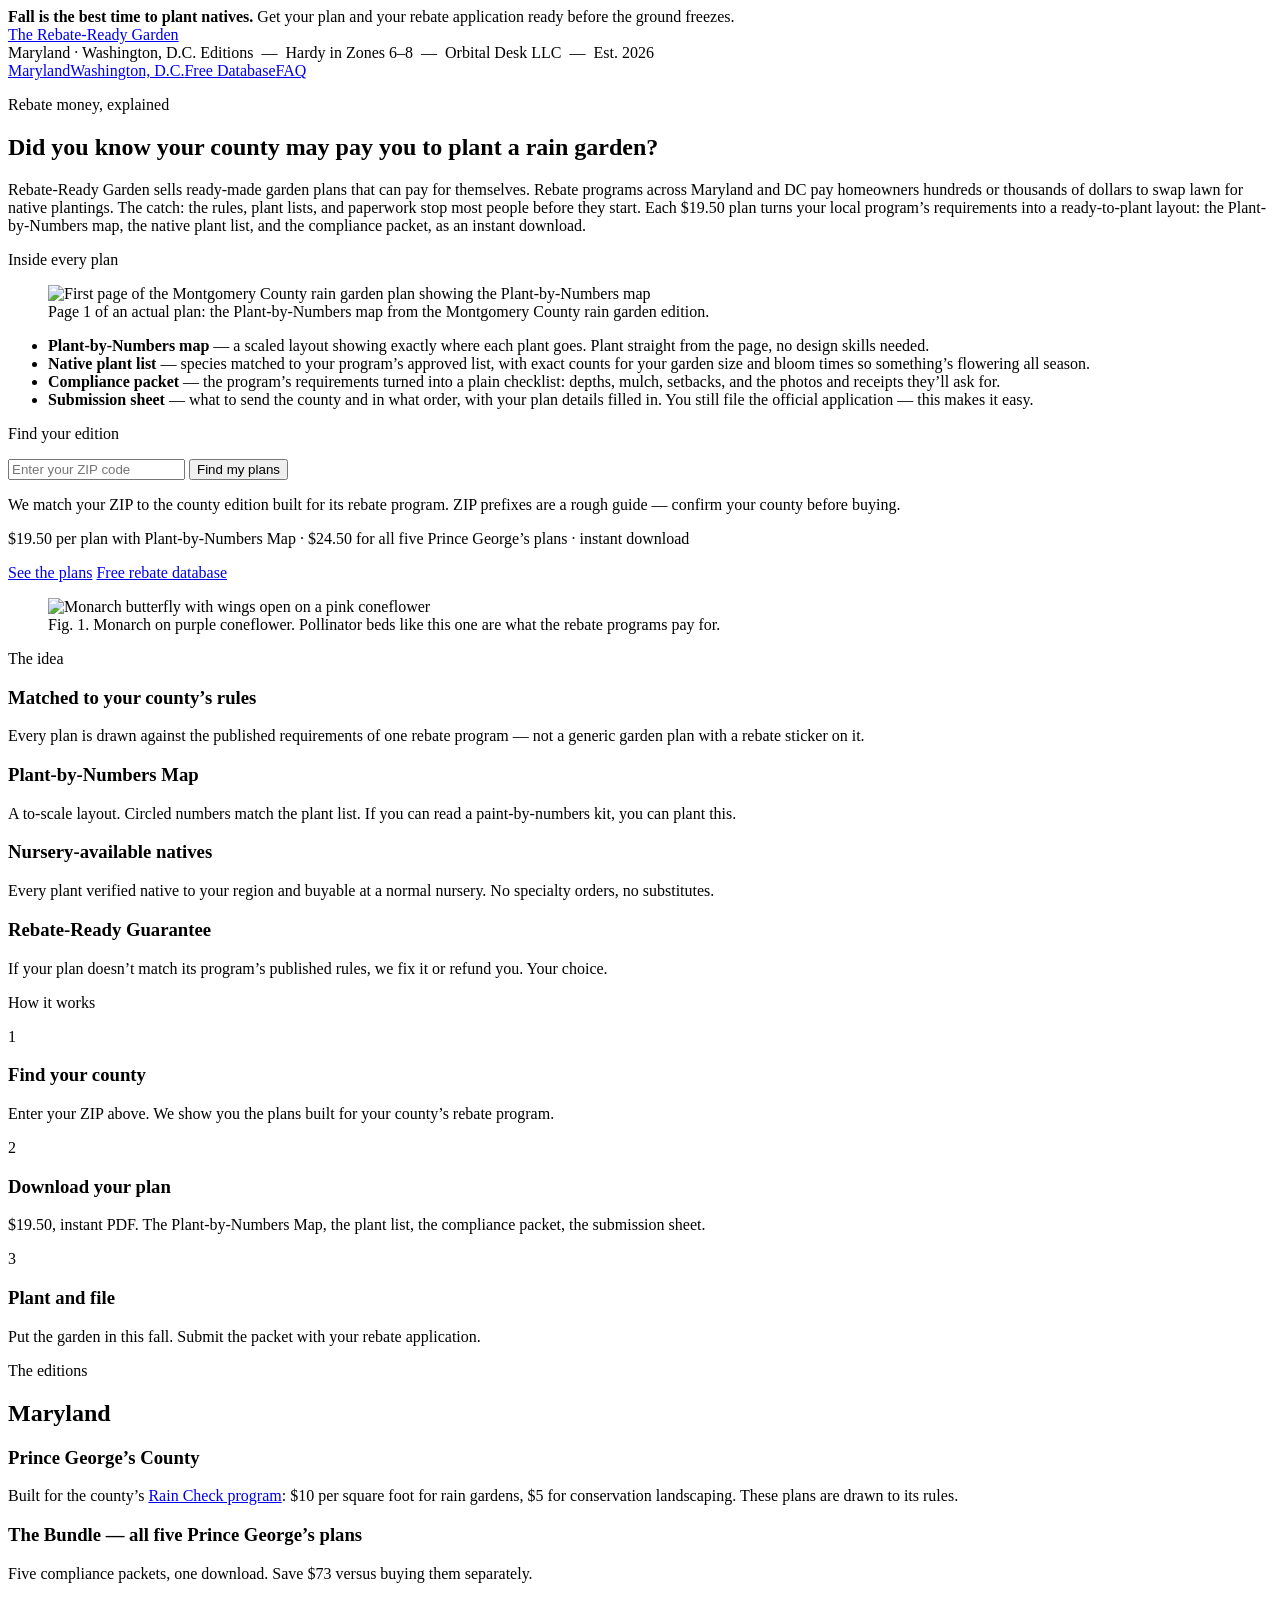
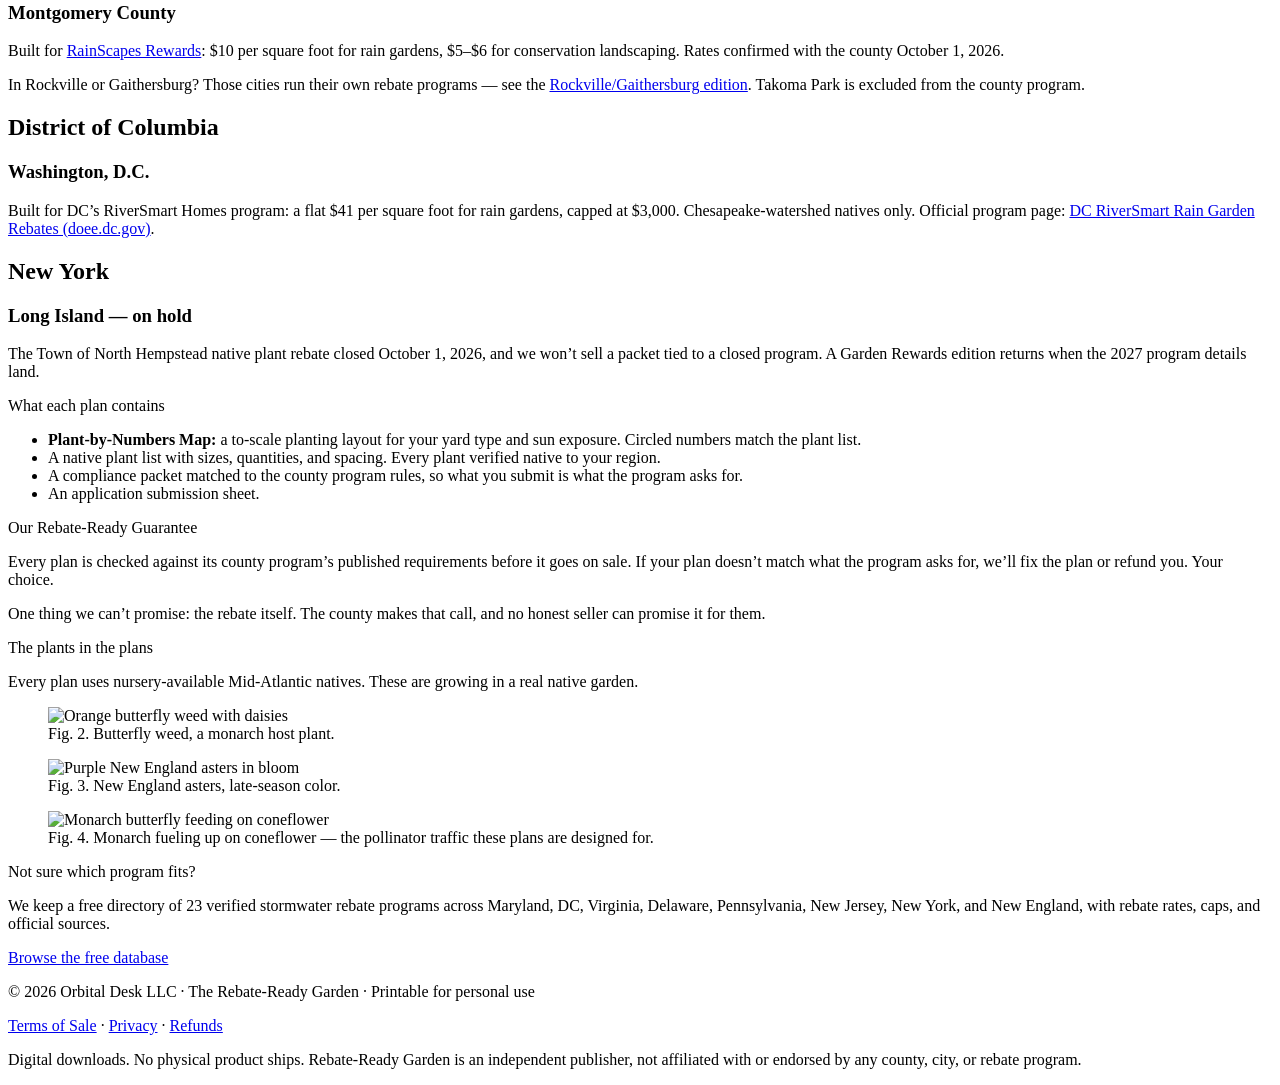
==== public/index.html @ cc66135a "Inside every plan box gets a real sample visual (v5 PDF page 1)" ====
<!DOCTYPE html>
<html lang="en">
<head>
<meta charset="utf-8">
<meta name="viewport" content="width=device-width, initial-scale=1">
<title>Rebate-Ready Garden Plans: Native Planting Plans with the Rebate Application Packet | Orbital Desk LLC</title>
<meta name="description" content="Native planting plans matched to county stormwater rebate programs. Each $19.50 plan includes a Plant-by-Numbers layout map, the native plant list, and the rebate compliance packet your program asks for. Instant download.">
<meta property="og:title" content="Rebate-Ready Garden Plans">
<meta property="og:description" content="The planting layout plus the rebate application packet, ready to submit. $19.50 per plan, instant download.">
<meta property="og:type" content="website">
<meta property="og:image" content="/images/hero-monarch.jpg">
<meta property="og:image:alt" content="Monarch butterfly with wings open on a pink coneflower">
<link rel="preconnect" href="https://fonts.googleapis.com">
<link rel="preconnect" href="https://fonts.gstatic.com" crossorigin>
<link href="https://fonts.googleapis.com/css2?family=Playfair+Display:ital,wght@0,700;0,800;0,900;1,700&family=Source+Serif+4:ital,opsz,wght@0,8..60,400;0,8..60,600;1,8..60,400&display=swap" rel="stylesheet">
<link rel="stylesheet" href="/style.css?v=6">
</head>
<body class="paper">
<div class="announce"><strong>Fall is the best time to plant natives.</strong> Get your plan and your rebate application ready before the ground freezes.</div>
<header class="masthead"><div class="wrap">
<div class="nameplate"><a href="/">The Rebate-Ready Garden</a></div>
<div class="dateline">Maryland &middot; Washington, D.C. Editions &nbsp;&mdash;&nbsp; Hardy in Zones 6&ndash;8 &nbsp;&mdash;&nbsp; Orbital Desk LLC &nbsp;&mdash;&nbsp; Est. 2026</div>
<nav class="paper-nav"><a href="#state-md">Maryland</a><a href="#state-dc">Washington, D.C.</a><a href="/rebate-database.html">Free Database</a><a href="/faq.html">FAQ</a></nav>
</div></header>
<main class="wrap">

<section class="lead-story">
<p class="kicker">Rebate money, explained</p>
<h1>Did you know your county may pay you to plant a rain garden?</h1>
<p class="deck">Rebate-Ready Garden sells ready-made garden plans that can pay for themselves. Rebate programs across Maryland and DC pay homeowners hundreds or thousands of dollars to swap lawn for native plantings. The catch: the rules, plant lists, and paperwork stop most people before they start. Each $19.50 plan turns your local program&rsquo;s requirements into a ready-to-plant layout: the Plant-by-Numbers map, the native plant list, and the compliance packet, as an instant download.</p>
<div class="service-box">
<p class="service-head">Inside every plan</p>
<figure class="photo fig sample-fig"><img src="/images/sample-plan-map.png" alt="First page of the Montgomery County rain garden plan showing the Plant-by-Numbers map" loading="lazy"><figcaption>Page 1 of an actual plan: the Plant-by-Numbers map from the Montgomery County rain garden edition.</figcaption></figure>
<ul class="inside-list">
<li><strong>Plant-by-Numbers map</strong> &mdash; a scaled layout showing exactly where each plant goes. Plant straight from the page, no design skills needed.</li>
<li><strong>Native plant list</strong> &mdash; species matched to your program&rsquo;s approved list, with exact counts for your garden size and bloom times so something&rsquo;s flowering all season.</li>
<li><strong>Compliance packet</strong> &mdash; the program&rsquo;s requirements turned into a plain checklist: depths, mulch, setbacks, and the photos and receipts they&rsquo;ll ask for.</li>
<li><strong>Submission sheet</strong> &mdash; what to send the county and in what order, with your plan details filled in. You still file the official application &mdash; this makes it easy.</li>
</ul>
</div>
<div class="service-box">
<p class="service-head">Find your edition</p>
<div class="zip-finder">
<input id="zip" inputmode="numeric" maxlength="10" placeholder="Enter your ZIP code" aria-label="ZIP code">
<button class="btn" onclick="findPlans()">Find my plans</button>
</div>
<p class="zip-msg" id="zip-msg"></p>
<p class="zip-note">We match your ZIP to the county edition built for its rebate program. ZIP prefixes are a rough guide &mdash; confirm your county before buying.</p>
</div>
<p class="price-line">$19.50 per plan with Plant-by-Numbers Map &middot; $24.50 for all five Prince George&rsquo;s plans &middot; instant download</p>
<div class="btn-row"><a class="btn" href="#editions">See the plans</a> <a class="btn btn-outline" href="/rebate-database.html">Free rebate database</a></div>
</section>

<figure class="photo fig">
<img src="/images/hero-monarch.jpg" alt="Monarch butterfly with wings open on a pink coneflower" loading="eager">
<figcaption><span class="fig-no">Fig. 1.</span> Monarch on purple coneflower. Pollinator beds like this one are what the rebate programs pay for.</figcaption>
</figure>

<section class="idea">
<p class="kicker">The idea</p>
<div class="rule-cols">
<div class="rule-col"><h3>Matched to your county&rsquo;s rules</h3><p>Every plan is drawn against the published requirements of one rebate program &mdash; not a generic garden plan with a rebate sticker on it.</p></div>
<div class="rule-col"><h3>Plant-by-Numbers Map</h3><p>A to-scale layout. Circled numbers match the plant list. If you can read a paint-by-numbers kit, you can plant this.</p></div>
<div class="rule-col"><h3>Nursery-available natives</h3><p>Every plant verified native to your region and buyable at a normal nursery. No specialty orders, no substitutes.</p></div>
<div class="rule-col"><h3>Rebate-Ready Guarantee</h3><p>If your plan doesn&rsquo;t match its program&rsquo;s published rules, we fix it or refund you. Your choice.</p></div>
</div>
</section>

<section id="how">
<p class="kicker">How it works</p>
<div class="steps">
<div class="step"><div class="step-no">1</div><h3>Find your county</h3><p>Enter your ZIP above. We show you the plans built for your county&rsquo;s rebate program.</p></div>
<div class="step"><div class="step-no">2</div><h3>Download your plan</h3><p>$19.50, instant PDF. The Plant-by-Numbers Map, the plant list, the compliance packet, the submission sheet.</p></div>
<div class="step"><div class="step-no">3</div><h3>Plant and file</h3><p>Put the garden in this fall. Submit the packet with your rebate application.</p></div>
</div>
</section>

<section id="editions">
<p class="kicker">The editions</p>

<div class="state-block" id="state-md">
<h2 class="state-head">Maryland</h2>

<div class="locality">
<span id="edition-pg"></span>
<h3>Prince George&rsquo;s County</h3>
<p>Built for the county&rsquo;s <a href="/prince-georges.html">Rain Check program</a>: $10 per square foot for rain gardens, $5 for conservation landscaping. These plans are drawn to its rules.</p>
<div class="grid" data-edition="pg"></div>
</div>

<div class="locality bundle-block">
<h3>The Bundle &mdash; all five Prince George&rsquo;s plans</h3>
<p>Five compliance packets, one download. Save $73 versus buying them separately.</p>
<div class="grid" data-edition="bundle"></div>
</div>

<div class="locality">
<span id="edition-moco"></span>
<h3>Montgomery County</h3>
<p>Built for <a href="/montgomery-county.html">RainScapes Rewards</a>: $10 per square foot for rain gardens, $5&ndash;$6 for conservation landscaping. Rates confirmed with the county October 1, 2026.</p>
<p class="juris-note">In Rockville or Gaithersburg? Those cities run their own rebate programs &mdash; see the <a href="/rockville-gaithersburg.html">Rockville/Gaithersburg edition</a>. Takoma Park is excluded from the county program.</p>
<div class="grid" data-edition="moco"></div>
</div>
</div>

<div class="state-block" id="state-dc">
<h2 class="state-head">District of Columbia</h2>
<div class="locality">
<span id="edition-dc"></span>
<h3>Washington, D.C.</h3>
<p>Built for DC&rsquo;s RiverSmart Homes program: a flat $41 per square foot for rain gardens, capped at $3,000. Chesapeake-watershed natives only. Official program page: <a href="https://doee.dc.gov/node/1232796" rel="noopener">DC RiverSmart Rain Garden Rebates (doee.dc.gov)</a>.</p>
<div class="grid" data-edition="dc"></div>
</div>
</div>

<div class="state-block">
<h2 class="state-head">New York</h2>
<div class="locality">
<h3>Long Island &mdash; on hold</h3>
<p>The Town of North Hempstead native plant rebate closed October 1, 2026, and we won&rsquo;t sell a packet tied to a closed program. A Garden Rewards edition returns when the 2027 program details land.</p>
</div>
</div>
</section>

<section class="sidebar-box">
<p class="box-head">What each plan contains</p>
<ul class="checklist">
<li><strong>Plant-by-Numbers Map:</strong> a to-scale planting layout for your yard type and sun exposure. Circled numbers match the plant list.</li>
<li>A native plant list with sizes, quantities, and spacing. Every plant verified native to your region.</li>
<li>A compliance packet matched to the county program rules, so what you submit is what the program asks for.</li>
<li>An application submission sheet.</li>
</ul>
</section>

<section class="notice-box">
<p class="box-head">Our Rebate-Ready Guarantee</p>
<p>Every plan is checked against its county program&rsquo;s published requirements before it goes on sale. If your plan doesn&rsquo;t match what the program asks for, we&rsquo;ll fix the plan or refund you. Your choice.</p>
<p>One thing we can&rsquo;t promise: the rebate itself. The county makes that call, and no honest seller can promise it for them.</p>
</section>

<section>
<p class="kicker">The plants in the plans</p>
<p>Every plan uses nursery-available Mid-Atlantic natives. These are growing in a real native garden.</p>
<div class="photo-row">
<figure class="photo fig"><img src="/images/butterfly-weed.jpg" alt="Orange butterfly weed with daisies" loading="lazy"><figcaption><span class="fig-no">Fig. 2.</span> Butterfly weed, a monarch host plant.</figcaption></figure>
<figure class="photo fig"><img src="/images/asters.jpg" alt="Purple New England asters in bloom" loading="lazy"><figcaption><span class="fig-no">Fig. 3.</span> New England asters, late-season color.</figcaption></figure>
<figure class="photo fig"><img src="/images/monarch-coneflower-2.jpg" alt="Monarch butterfly feeding on coneflower" loading="lazy"><figcaption><span class="fig-no">Fig. 4.</span> Monarch fueling up on coneflower &mdash; the pollinator traffic these plans are designed for.</figcaption></figure>
</div>
</section>

<section class="notice-box cta-box">
<p class="box-head">Not sure which program fits?</p>
<p>We keep a free directory of 23 verified stormwater rebate programs across Maryland, DC, Virginia, Delaware, Pennsylvania, New Jersey, New York, and New England, with rebate rates, caps, and official sources.</p>
<p><a class="btn" href="/rebate-database.html">Browse the free database</a></p>
</section>
</main>
<footer class="colophon"><div class="wrap">
<p>&copy; 2026 Orbital Desk LLC &middot; The Rebate-Ready Garden &middot; Printable for personal use</p>
<p><a href="/terms.html">Terms of Sale</a> &middot; <a href="/privacy.html">Privacy</a> &middot; <a href="/terms.html#refunds">Refunds</a></p>
<p>Digital downloads. No physical product ships. Rebate-Ready Garden is an independent publisher, not affiliated with or endorsed by any county, city, or rebate program.</p>
</div></footer>
<script src="/buy.js?v=3"></script>
<script>
const ZIPMAP={207:["edition-pg","Prince George's County"],208:["edition-moco","Montgomery County"],209:["edition-moco","Montgomery County"],200:["edition-dc","the District of Columbia"],202:["edition-dc","the District of Columbia"],203:["edition-dc","the District of Columbia"],204:["edition-dc","the District of Columbia"],205:["edition-dc","the District of Columbia"]};
function findPlans(){
  const v=(document.getElementById("zip").value||"").replace(/\D/g,"").slice(0,5);
  const msg=document.getElementById("zip-msg");
  if(v.length<5){msg.textContent="Enter your 5-digit ZIP.";return;}
  const hit=ZIPMAP[v.slice(0,3)];
  if(hit){
    msg.textContent="Showing plans built for "+hit[1]+".";
    document.getElementById(hit[0]).scrollIntoView({behavior:"smooth"});
  }else{
    msg.innerHTML='We do not have a county edition for that ZIP yet. <a href="/rebate-database.html">Check the free database</a> to see your local programs.';
  }
}
document.getElementById("zip").addEventListener("keydown",function(e){if(e.key==="Enter"){e.preventDefault();findPlans();}});
</script>
</body>
</html>
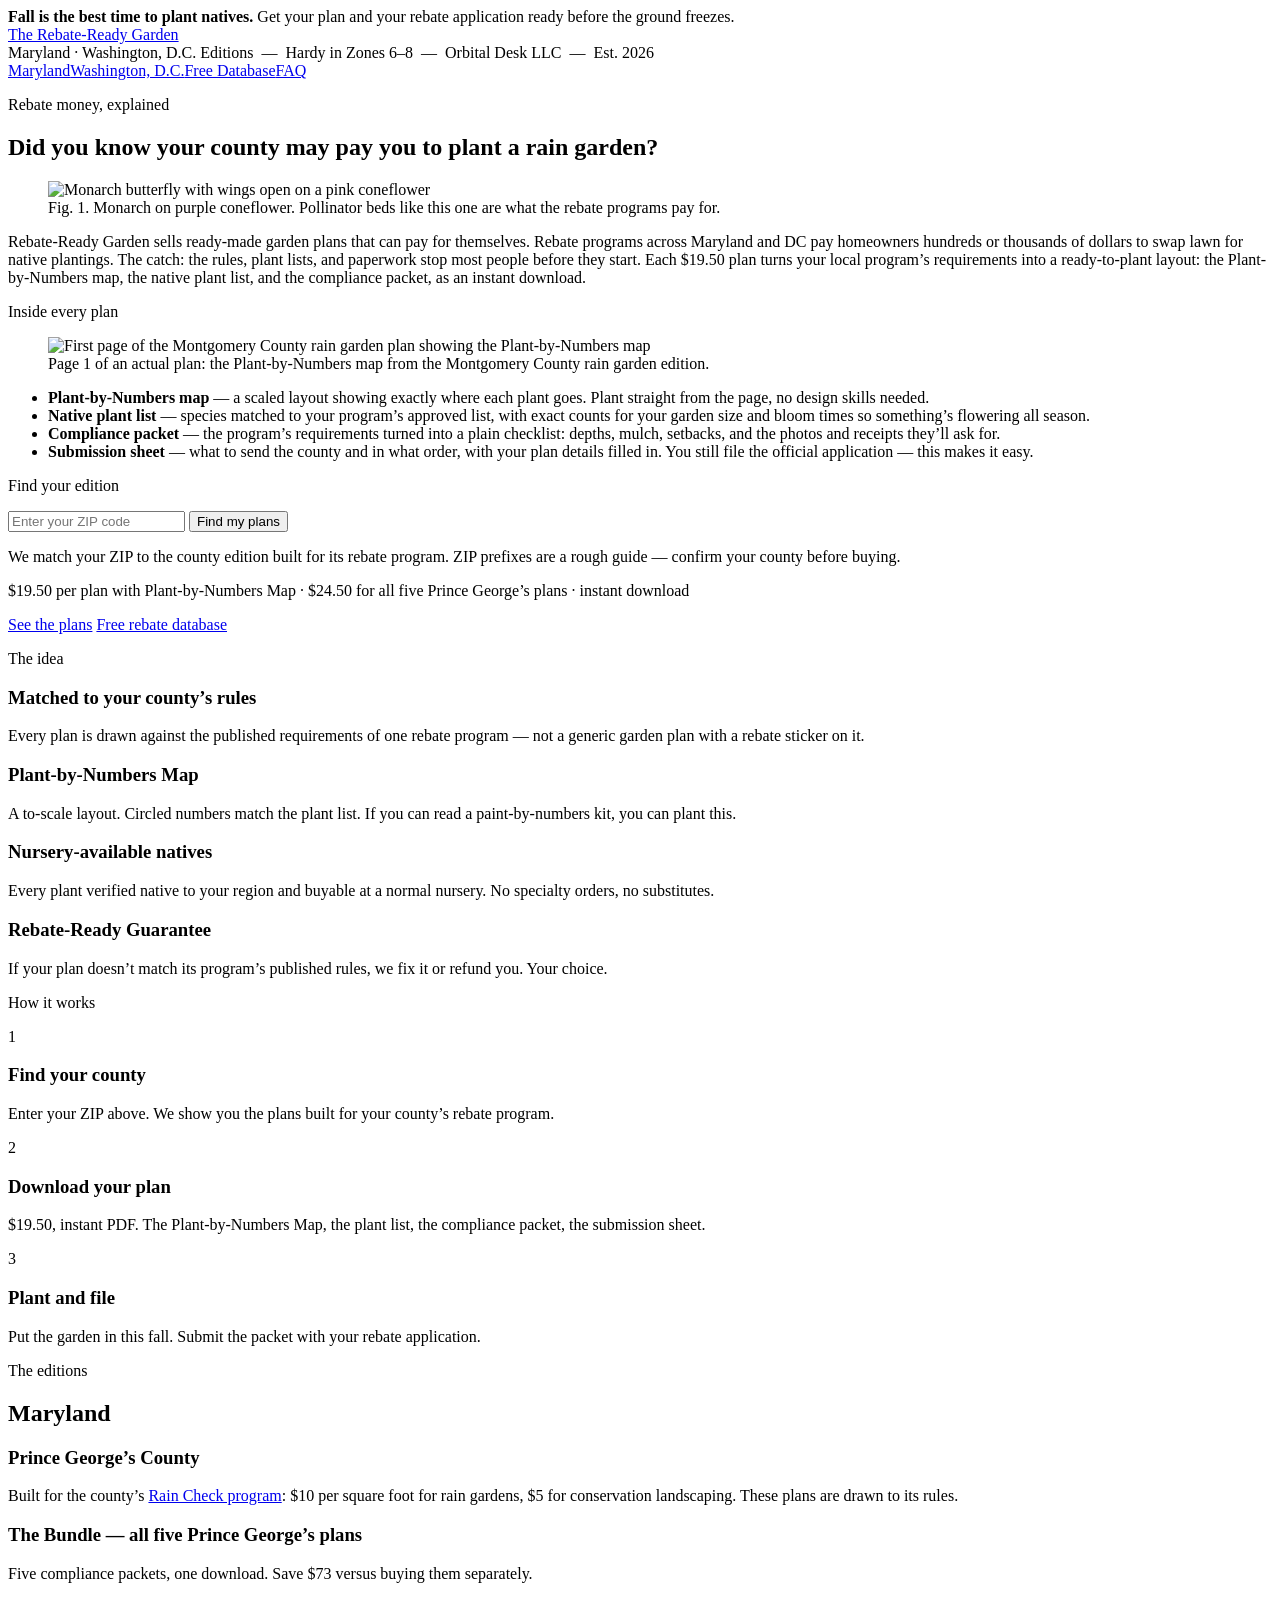
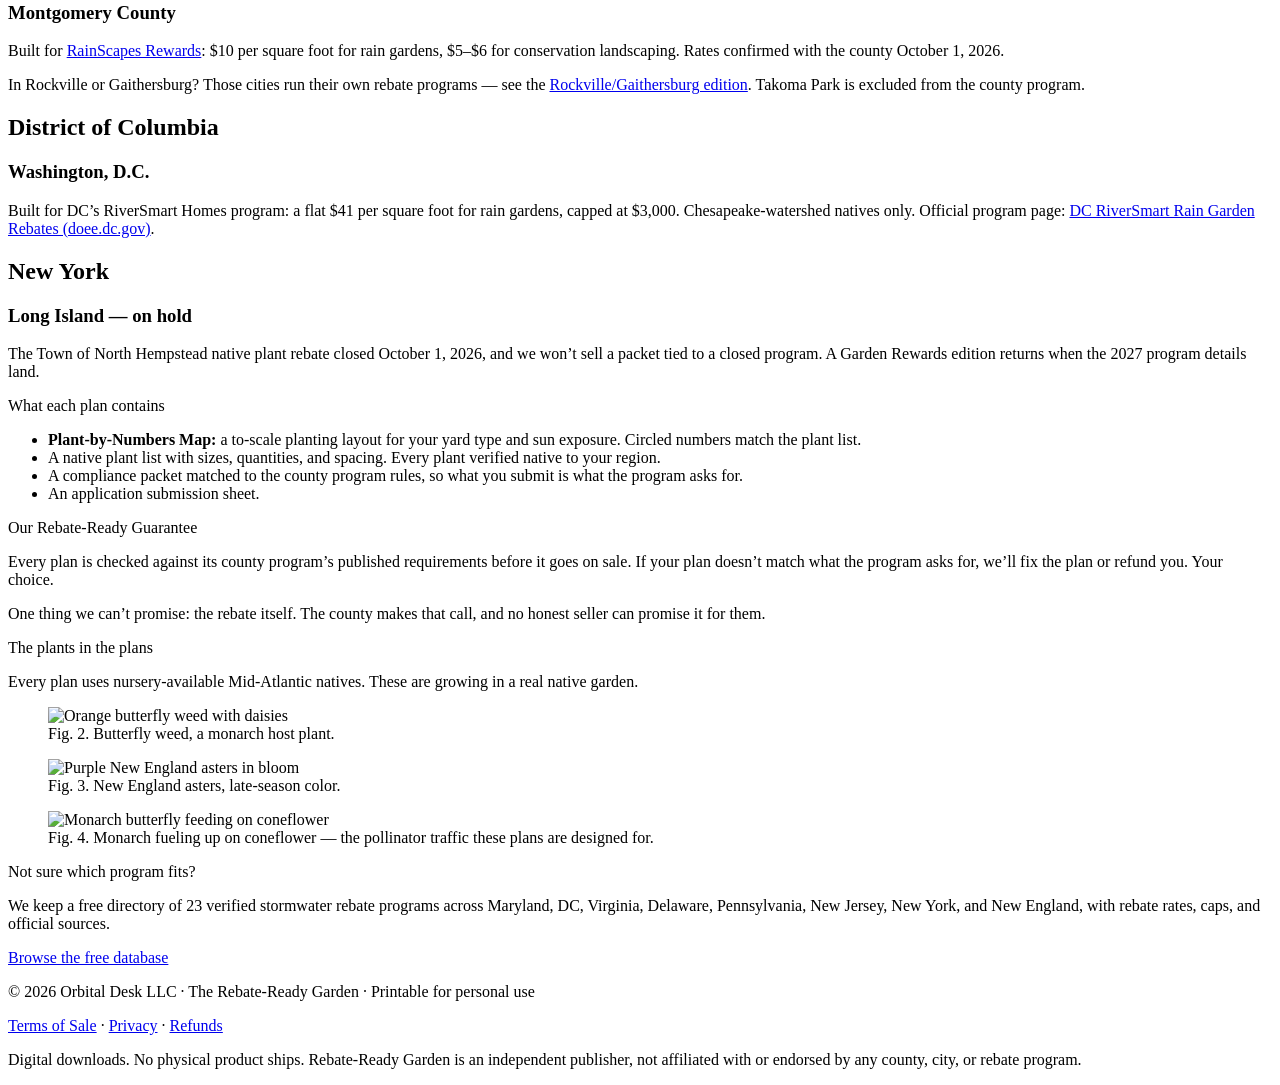
==== commit 1357fcf3: "Monarch photo floated right with deck text wrap, newspaper style" ====
--- a/public/index.html
+++ b/public/index.html
@@ -13,7 +13,7 @@
 <link rel="preconnect" href="https://fonts.googleapis.com">
 <link rel="preconnect" href="https://fonts.gstatic.com" crossorigin>
 <link href="https://fonts.googleapis.com/css2?family=Playfair+Display:ital,wght@0,700;0,800;0,900;1,700&family=Source+Serif+4:ital,opsz,wght@0,8..60,400;0,8..60,600;1,8..60,400&display=swap" rel="stylesheet">
-<link rel="stylesheet" href="/style.css?v=6">
+<link rel="stylesheet" href="/style.css?v=7">
 </head>
 <body class="paper">
 <div class="announce"><strong>Fall is the best time to plant natives.</strong> Get your plan and your rebate application ready before the ground freezes.</div>
@@ -27,6 +27,10 @@
 <section class="lead-story">
 <p class="kicker">Rebate money, explained</p>
 <h1>Did you know your county may pay you to plant a rain garden?</h1>
+<figure class="photo fig fig-lead">
+<img src="/images/hero-monarch.jpg" alt="Monarch butterfly with wings open on a pink coneflower" loading="eager">
+<figcaption><span class="fig-no">Fig. 1.</span> Monarch on purple coneflower. Pollinator beds like this one are what the rebate programs pay for.</figcaption>
+</figure>
 <p class="deck">Rebate-Ready Garden sells ready-made garden plans that can pay for themselves. Rebate programs across Maryland and DC pay homeowners hundreds or thousands of dollars to swap lawn for native plantings. The catch: the rules, plant lists, and paperwork stop most people before they start. Each $19.50 plan turns your local program&rsquo;s requirements into a ready-to-plant layout: the Plant-by-Numbers map, the native plant list, and the compliance packet, as an instant download.</p>
 <div class="service-box">
 <p class="service-head">Inside every plan</p>
@@ -50,11 +54,6 @@
 <p class="price-line">$19.50 per plan with Plant-by-Numbers Map &middot; $24.50 for all five Prince George&rsquo;s plans &middot; instant download</p>
 <div class="btn-row"><a class="btn" href="#editions">See the plans</a> <a class="btn btn-outline" href="/rebate-database.html">Free rebate database</a></div>
 </section>
-
-<figure class="photo fig">
-<img src="/images/hero-monarch.jpg" alt="Monarch butterfly with wings open on a pink coneflower" loading="eager">
-<figcaption><span class="fig-no">Fig. 1.</span> Monarch on purple coneflower. Pollinator beds like this one are what the rebate programs pay for.</figcaption>
-</figure>
 
 <section class="idea">
 <p class="kicker">The idea</p>
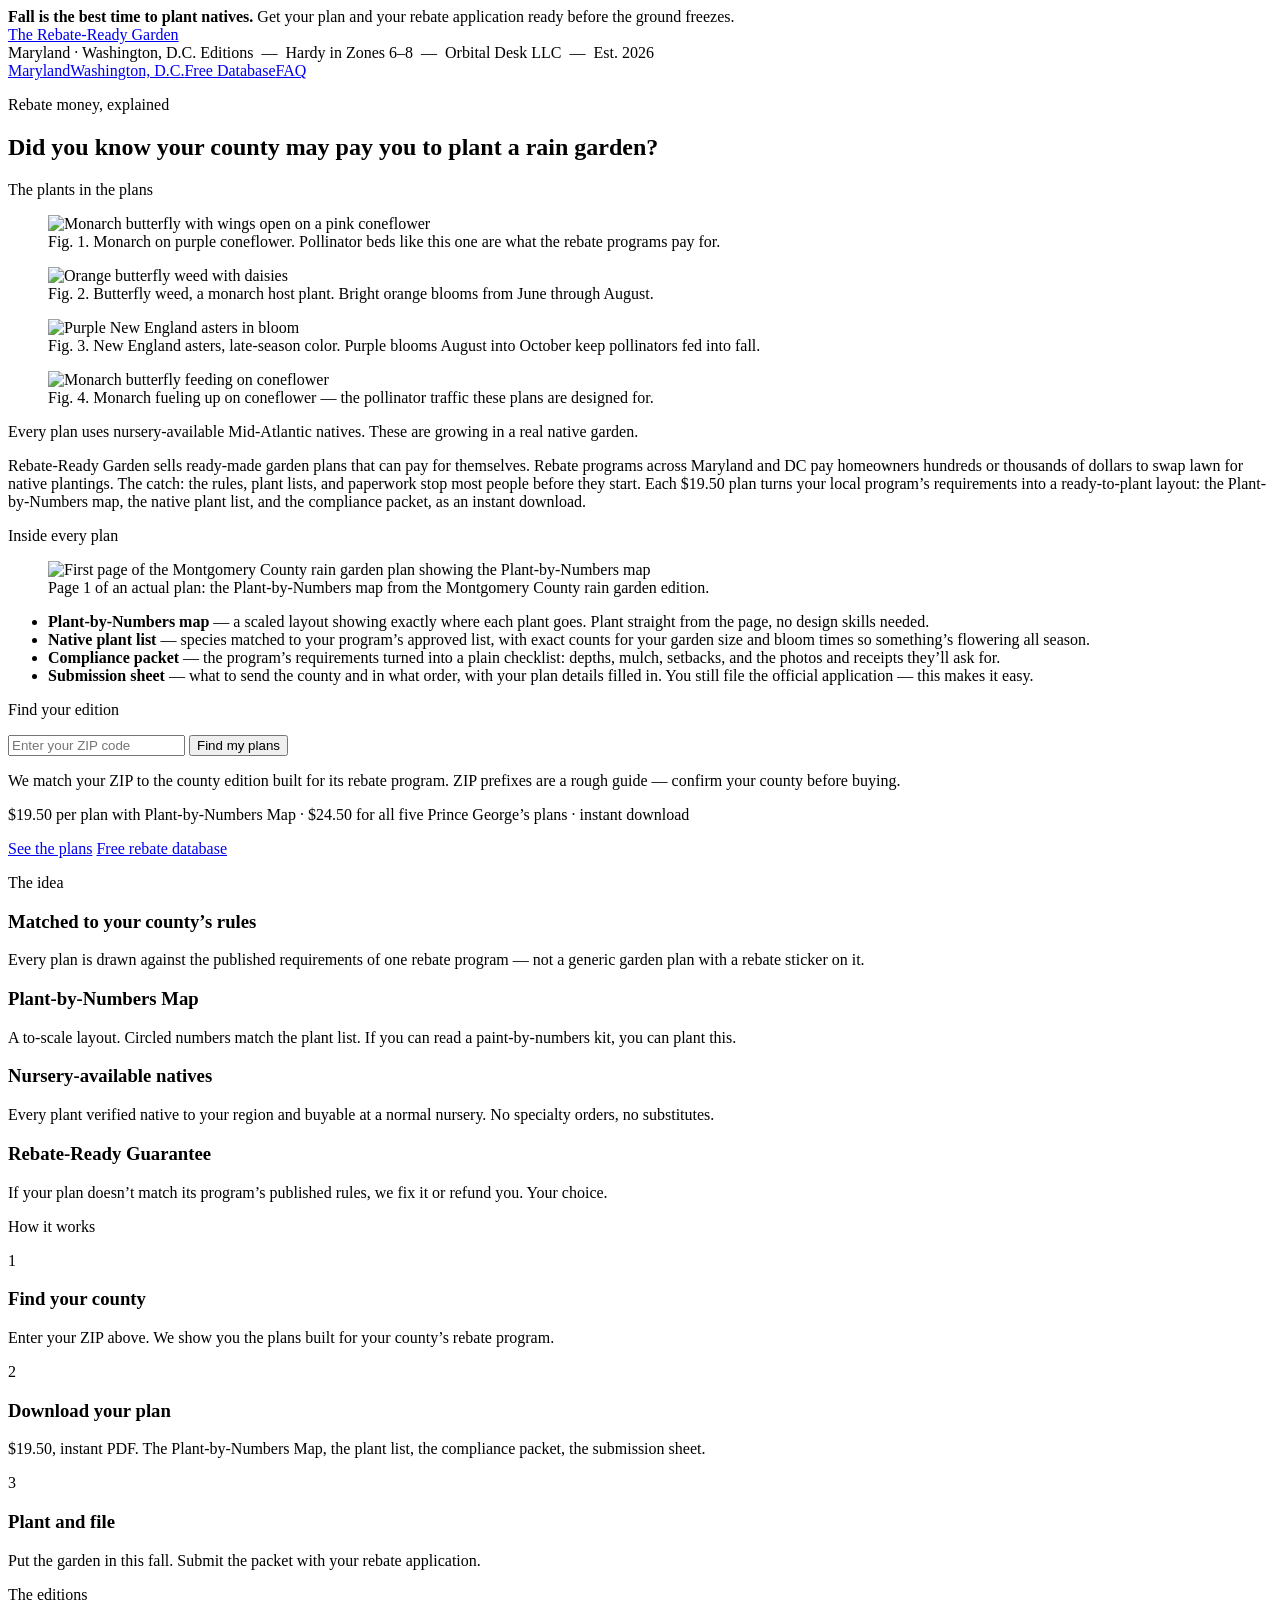
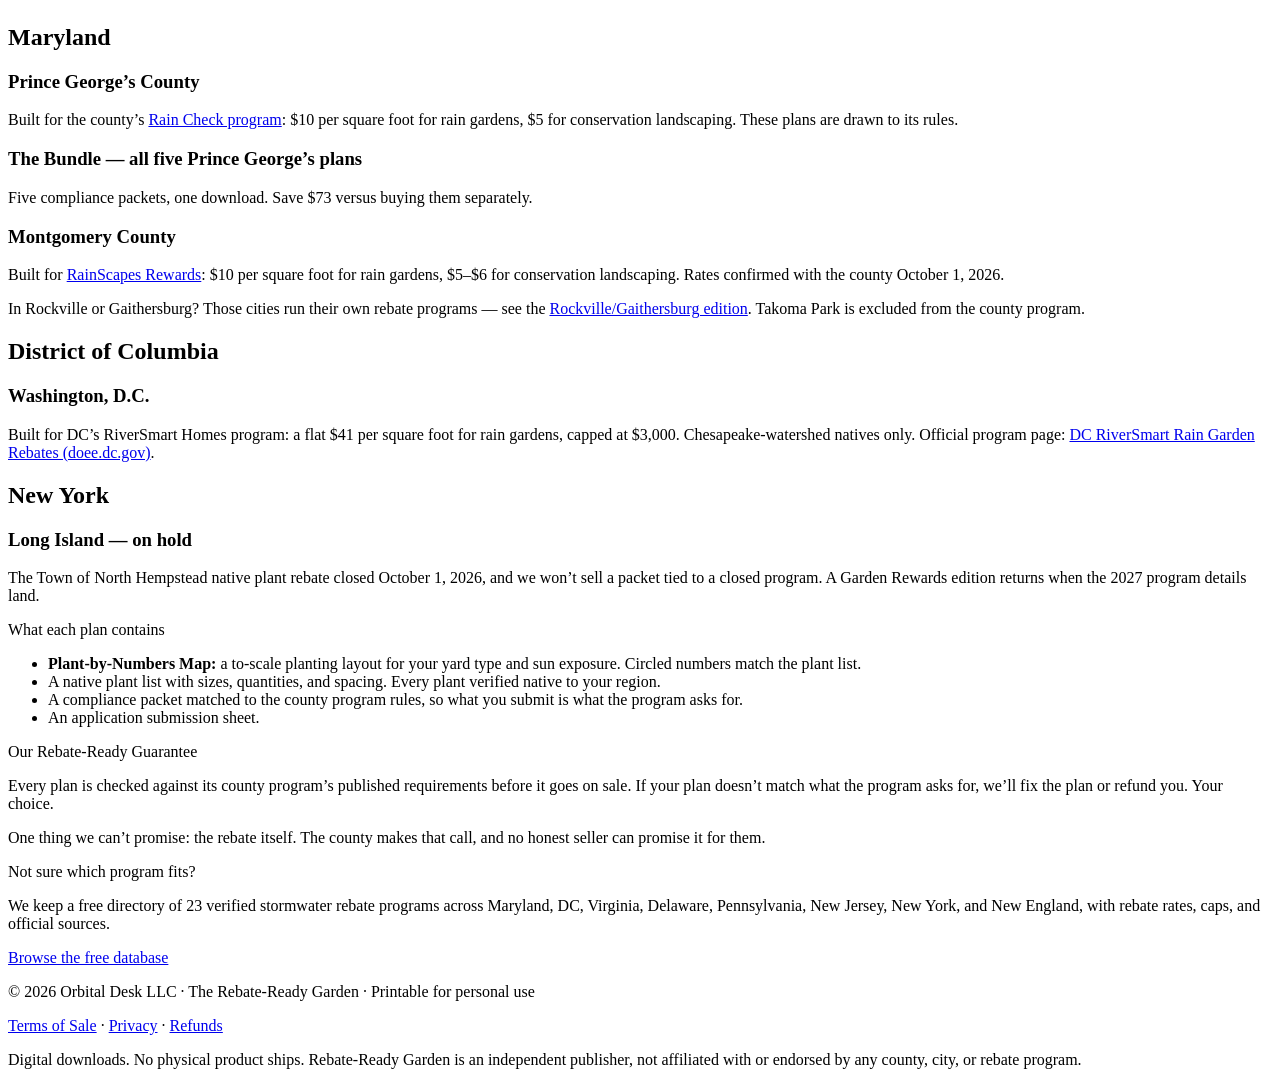
==== commit c336595c: "Photo rail: all four native photos stacked in right column of lead story" ====
--- a/public/index.html
+++ b/public/index.html
@@ -13,7 +13,7 @@
 <link rel="preconnect" href="https://fonts.googleapis.com">
 <link rel="preconnect" href="https://fonts.gstatic.com" crossorigin>
 <link href="https://fonts.googleapis.com/css2?family=Playfair+Display:ital,wght@0,700;0,800;0,900;1,700&family=Source+Serif+4:ital,opsz,wght@0,8..60,400;0,8..60,600;1,8..60,400&display=swap" rel="stylesheet">
-<link rel="stylesheet" href="/style.css?v=7">
+<link rel="stylesheet" href="/style.css?v=8">
 </head>
 <body class="paper">
 <div class="announce"><strong>Fall is the best time to plant natives.</strong> Get your plan and your rebate application ready before the ground freezes.</div>
@@ -27,10 +27,26 @@
 <section class="lead-story">
 <p class="kicker">Rebate money, explained</p>
 <h1>Did you know your county may pay you to plant a rain garden?</h1>
+<aside class="photo-rail">
+<p class="rail-head">The plants in the plans</p>
 <figure class="photo fig fig-lead">
 <img src="/images/hero-monarch.jpg" alt="Monarch butterfly with wings open on a pink coneflower" loading="eager">
 <figcaption><span class="fig-no">Fig. 1.</span> Monarch on purple coneflower. Pollinator beds like this one are what the rebate programs pay for.</figcaption>
 </figure>
+<figure class="photo">
+<img src="/images/butterfly-weed.jpg" alt="Orange butterfly weed with daisies" loading="lazy">
+<figcaption><span class="fig-no">Fig. 2.</span> Butterfly weed, a monarch host plant. Bright orange blooms from June through August.</figcaption>
+</figure>
+<figure class="photo">
+<img src="/images/asters.jpg" alt="Purple New England asters in bloom" loading="lazy">
+<figcaption><span class="fig-no">Fig. 3.</span> New England asters, late-season color. Purple blooms August into October keep pollinators fed into fall.</figcaption>
+</figure>
+<figure class="photo">
+<img src="/images/monarch-coneflower-2.jpg" alt="Monarch butterfly feeding on coneflower" loading="lazy">
+<figcaption><span class="fig-no">Fig. 4.</span> Monarch fueling up on coneflower &mdash; the pollinator traffic these plans are designed for.</figcaption>
+</figure>
+<p class="rail-note">Every plan uses nursery-available Mid-Atlantic natives. These are growing in a real native garden.</p>
+</aside>
 <p class="deck">Rebate-Ready Garden sells ready-made garden plans that can pay for themselves. Rebate programs across Maryland and DC pay homeowners hundreds or thousands of dollars to swap lawn for native plantings. The catch: the rules, plant lists, and paperwork stop most people before they start. Each $19.50 plan turns your local program&rsquo;s requirements into a ready-to-plant layout: the Plant-by-Numbers map, the native plant list, and the compliance packet, as an instant download.</p>
 <div class="service-box">
 <p class="service-head">Inside every plan</p>
@@ -137,16 +153,6 @@
 <p>One thing we can&rsquo;t promise: the rebate itself. The county makes that call, and no honest seller can promise it for them.</p>
 </section>
 
-<section>
-<p class="kicker">The plants in the plans</p>
-<p>Every plan uses nursery-available Mid-Atlantic natives. These are growing in a real native garden.</p>
-<div class="photo-row">
-<figure class="photo fig"><img src="/images/butterfly-weed.jpg" alt="Orange butterfly weed with daisies" loading="lazy"><figcaption><span class="fig-no">Fig. 2.</span> Butterfly weed, a monarch host plant.</figcaption></figure>
-<figure class="photo fig"><img src="/images/asters.jpg" alt="Purple New England asters in bloom" loading="lazy"><figcaption><span class="fig-no">Fig. 3.</span> New England asters, late-season color.</figcaption></figure>
-<figure class="photo fig"><img src="/images/monarch-coneflower-2.jpg" alt="Monarch butterfly feeding on coneflower" loading="lazy"><figcaption><span class="fig-no">Fig. 4.</span> Monarch fueling up on coneflower &mdash; the pollinator traffic these plans are designed for.</figcaption></figure>
-</div>
-</section>
-
 <section class="notice-box cta-box">
 <p class="box-head">Not sure which program fits?</p>
 <p>We keep a free directory of 23 verified stormwater rebate programs across Maryland, DC, Virginia, Delaware, Pennsylvania, New Jersey, New York, and New England, with rebate rates, caps, and official sources.</p>
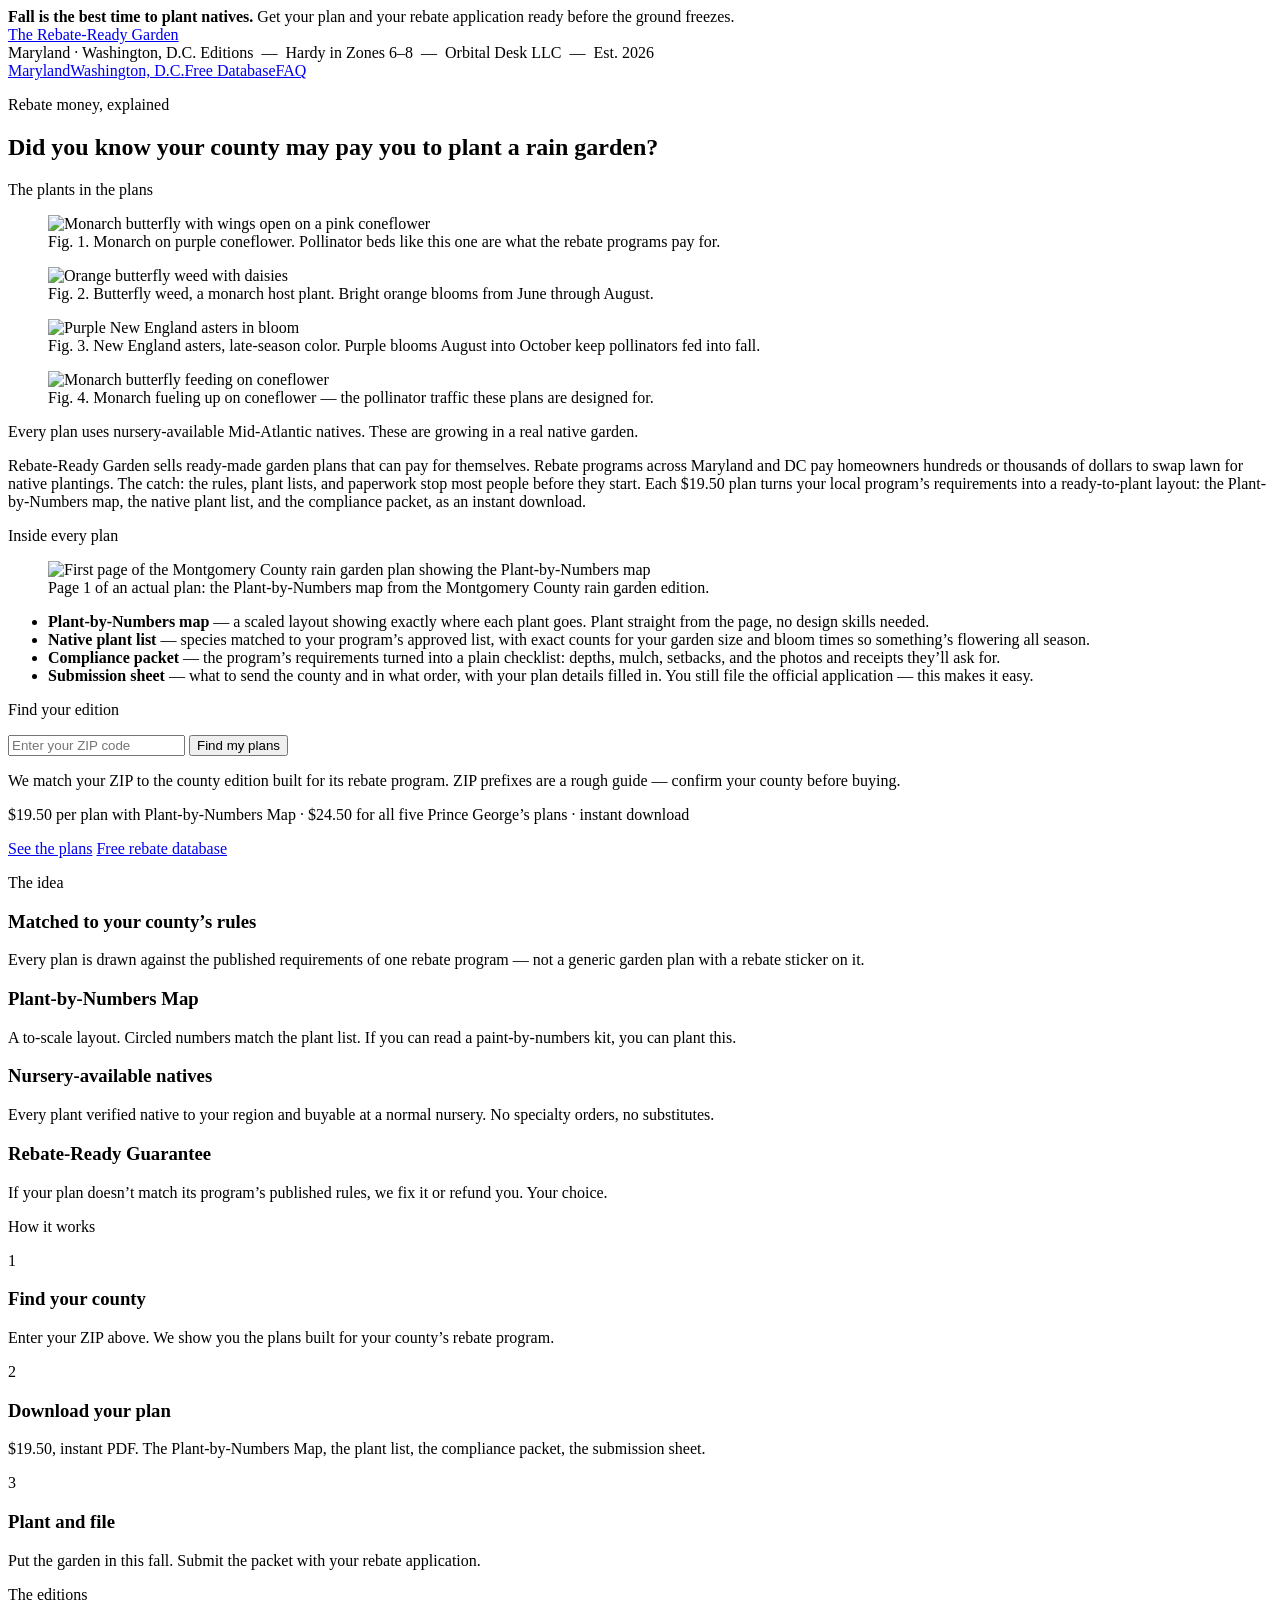
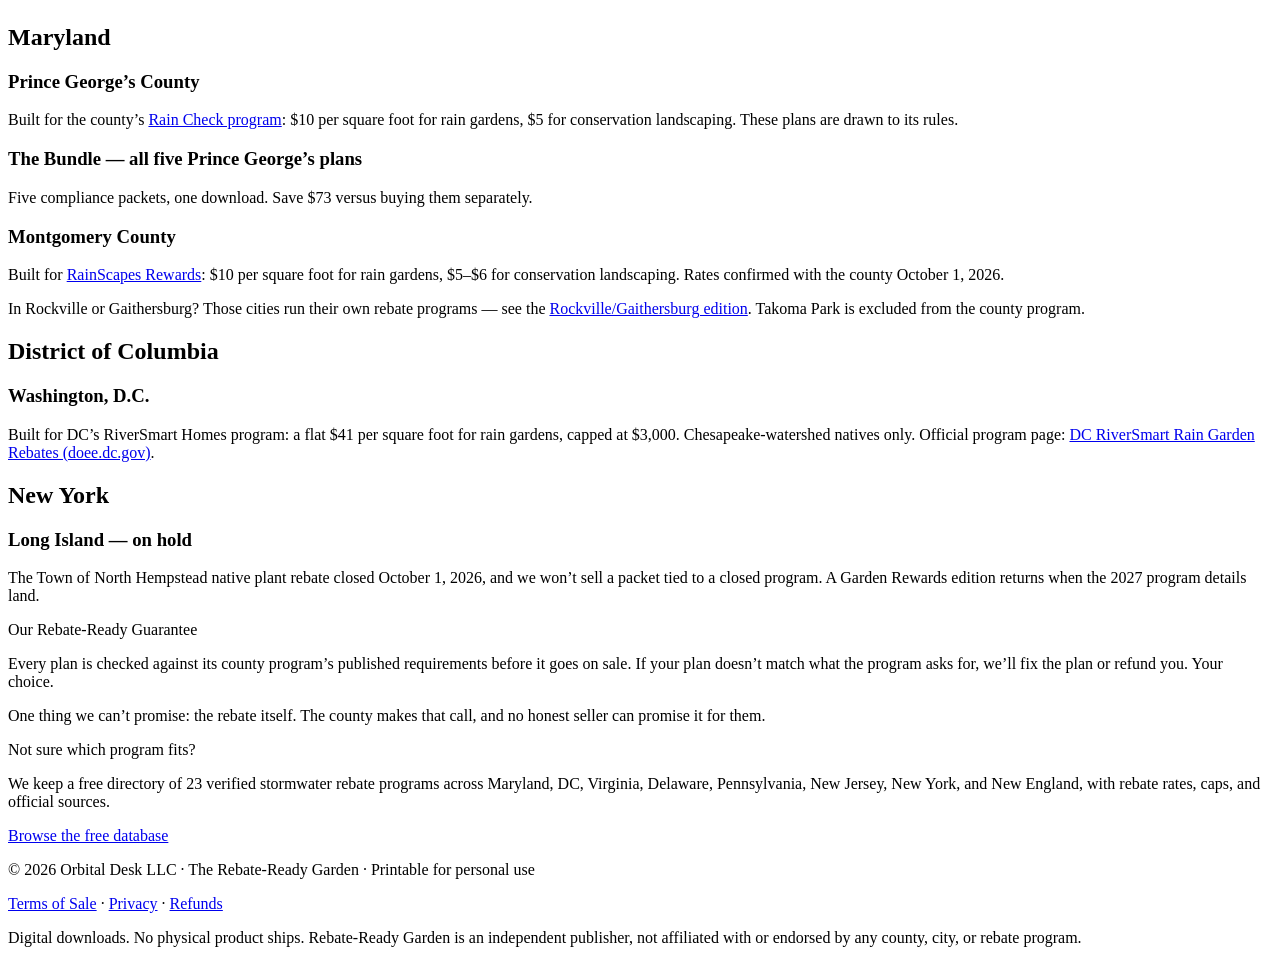
==== commit edffe310: "Fix review pass: pricing alignment (9.50/4.50 server-side), (c)->©, og:image URLs, FAQ coverage, gen" ====
--- a/public/index.html
+++ b/public/index.html
@@ -8,7 +8,7 @@
 <meta property="og:title" content="Rebate-Ready Garden Plans">
 <meta property="og:description" content="The planting layout plus the rebate application packet, ready to submit. $19.50 per plan, instant download.">
 <meta property="og:type" content="website">
-<meta property="og:image" content="/images/hero-monarch.jpg">
+<meta property="og:image" content="https://rebatereadygarden.com/images/hero-monarch.jpg">
 <meta property="og:image:alt" content="Monarch butterfly with wings open on a pink coneflower">
 <link rel="preconnect" href="https://fonts.googleapis.com">
 <link rel="preconnect" href="https://fonts.gstatic.com" crossorigin>
@@ -137,16 +137,6 @@
 </div>
 </section>
 
-<section class="sidebar-box">
-<p class="box-head">What each plan contains</p>
-<ul class="checklist">
-<li><strong>Plant-by-Numbers Map:</strong> a to-scale planting layout for your yard type and sun exposure. Circled numbers match the plant list.</li>
-<li>A native plant list with sizes, quantities, and spacing. Every plant verified native to your region.</li>
-<li>A compliance packet matched to the county program rules, so what you submit is what the program asks for.</li>
-<li>An application submission sheet.</li>
-</ul>
-</section>
-
 <section class="notice-box">
 <p class="box-head">Our Rebate-Ready Guarantee</p>
 <p>Every plan is checked against its county program&rsquo;s published requirements before it goes on sale. If your plan doesn&rsquo;t match what the program asks for, we&rsquo;ll fix the plan or refund you. Your choice.</p>
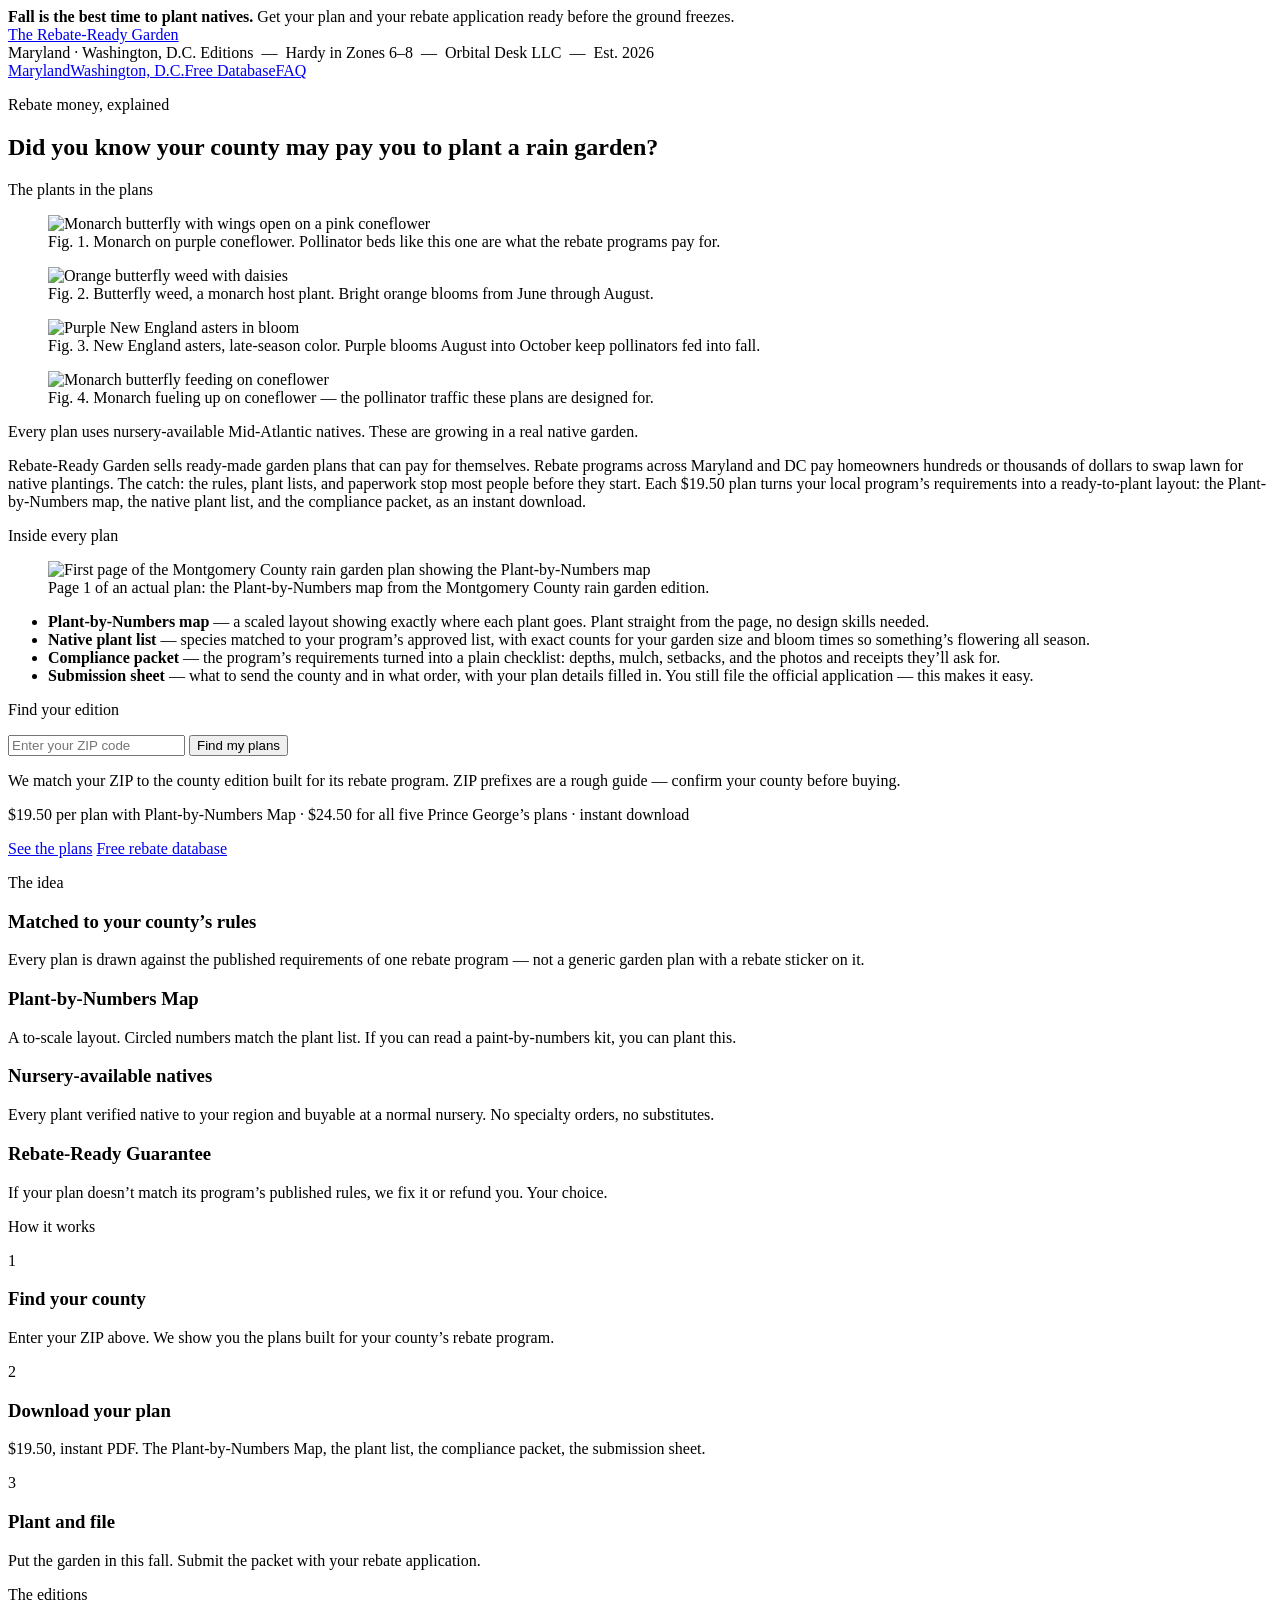
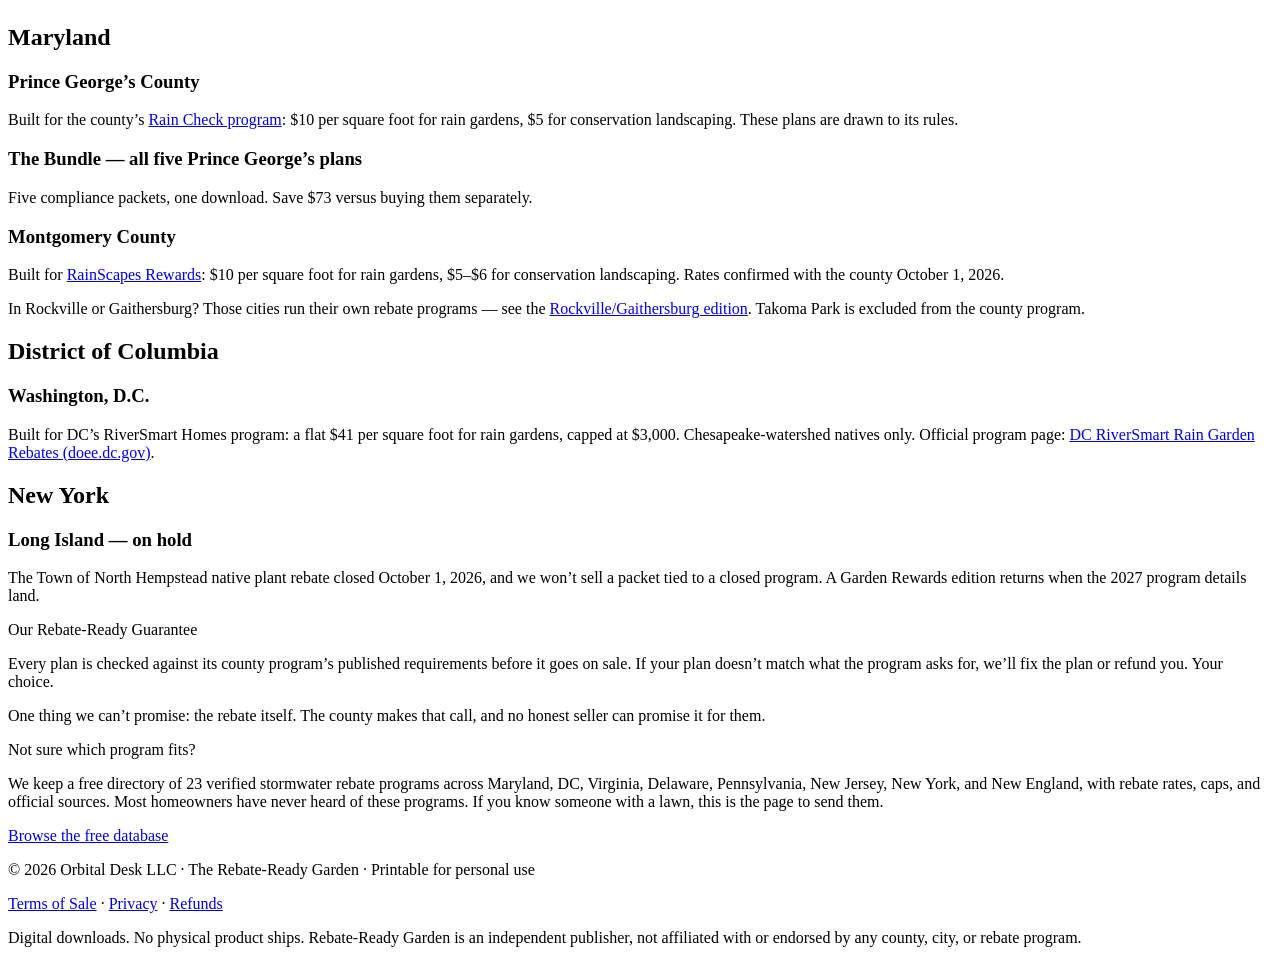
==== commit 0cfdb8ba: "Awareness highlight: share strip on database page, word-of-mouth nudge on homepage" ====
--- a/public/index.html
+++ b/public/index.html
@@ -13,7 +13,16 @@
 <link rel="preconnect" href="https://fonts.googleapis.com">
 <link rel="preconnect" href="https://fonts.gstatic.com" crossorigin>
 <link href="https://fonts.googleapis.com/css2?family=Playfair+Display:ital,wght@0,700;0,800;0,900;1,700&family=Source+Serif+4:ital,opsz,wght@0,8..60,400;0,8..60,600;1,8..60,400&display=swap" rel="stylesheet">
-<link rel="stylesheet" href="/style.css?v=8">
+<link rel="stylesheet" href="/style.css?v=9">
+<script type="application/ld+json">
+{
+  "@context": "https://schema.org",
+  "@type": "Organization",
+  "name": "Orbital Desk LLC",
+  "url": "https://rebatereadygarden.com/",
+  "description": "Publisher of Rebate-Ready Garden: native planting plans matched to county stormwater rebate programs, sold as instant-download PDFs."
+}
+</script>
 </head>
 <body class="paper">
 <div class="announce"><strong>Fall is the best time to plant natives.</strong> Get your plan and your rebate application ready before the ground freezes.</div>
@@ -145,7 +154,7 @@
 
 <section class="notice-box cta-box">
 <p class="box-head">Not sure which program fits?</p>
-<p>We keep a free directory of 23 verified stormwater rebate programs across Maryland, DC, Virginia, Delaware, Pennsylvania, New Jersey, New York, and New England, with rebate rates, caps, and official sources.</p>
+<p>We keep a free directory of 23 verified stormwater rebate programs across Maryland, DC, Virginia, Delaware, Pennsylvania, New Jersey, New York, and New England, with rebate rates, caps, and official sources. Most homeowners have never heard of these programs. If you know someone with a lawn, this is the page to send them.</p>
 <p><a class="btn" href="/rebate-database.html">Browse the free database</a></p>
 </section>
 </main>
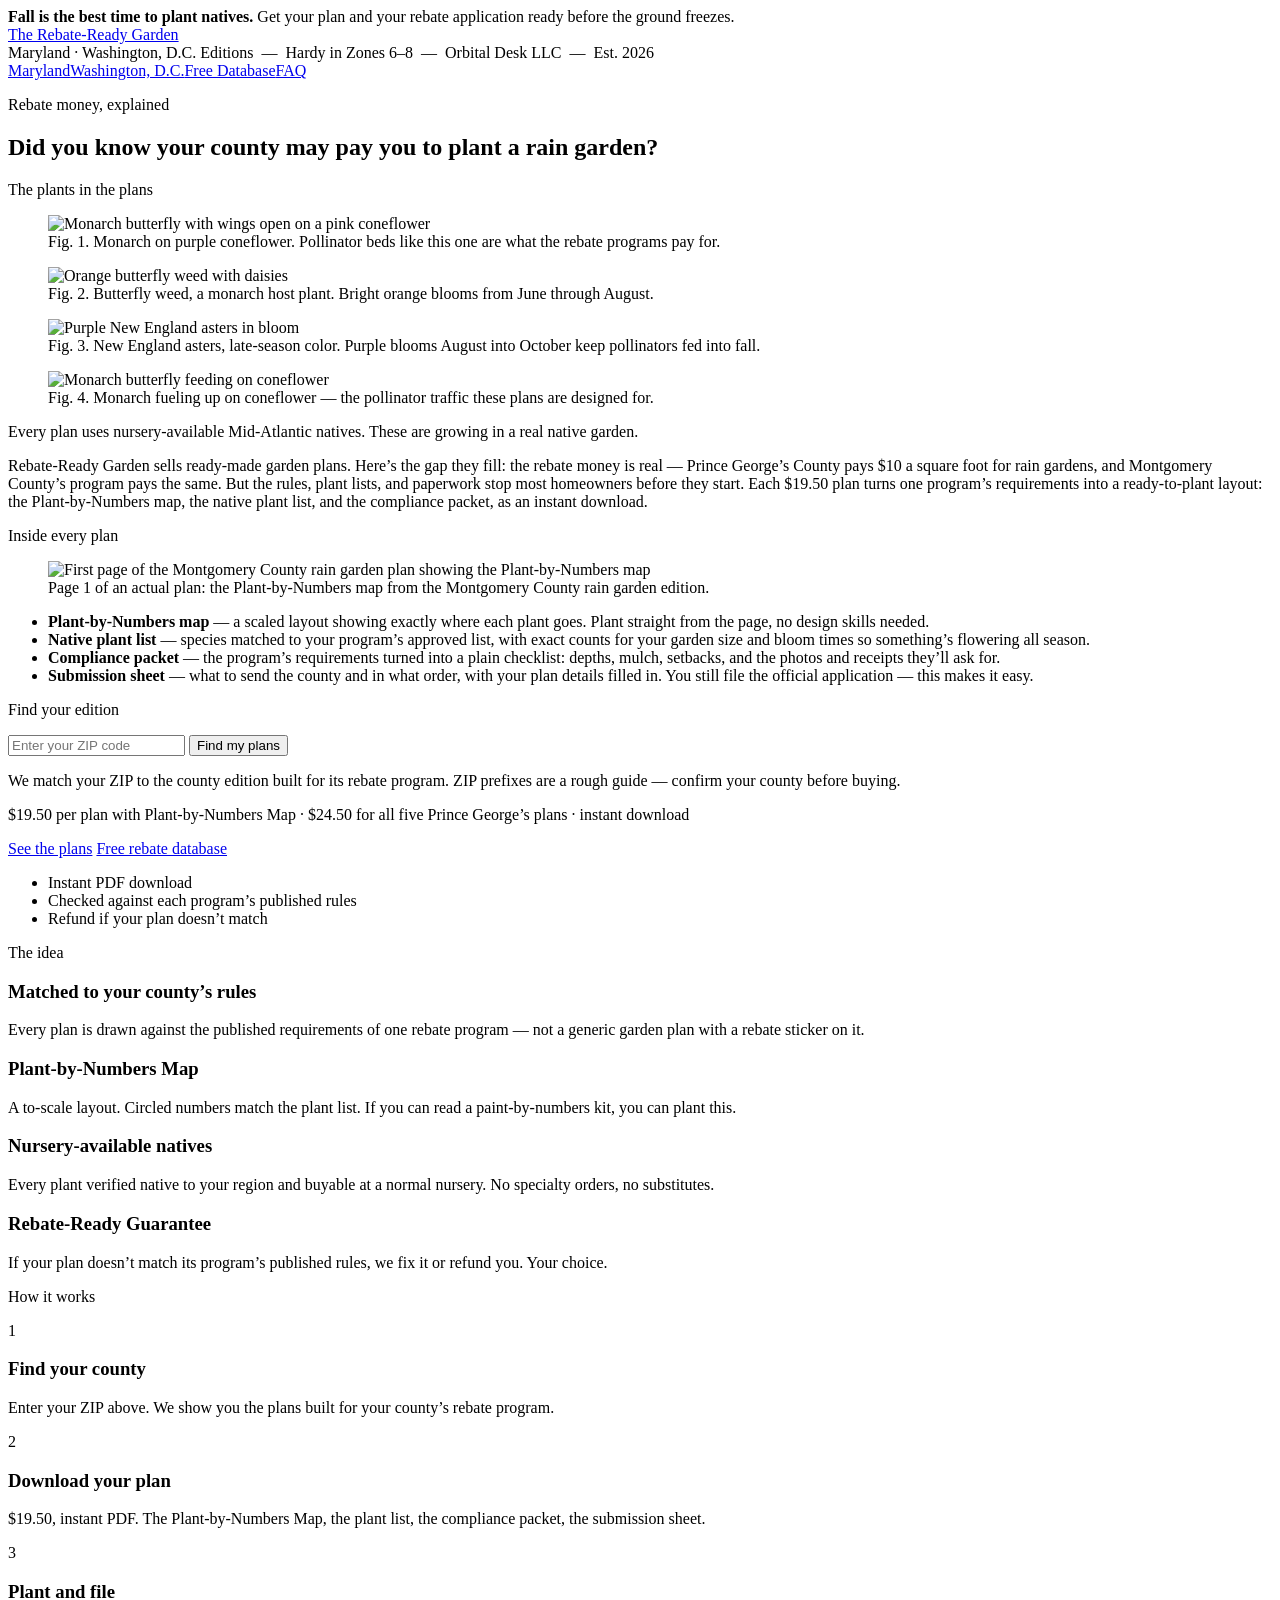
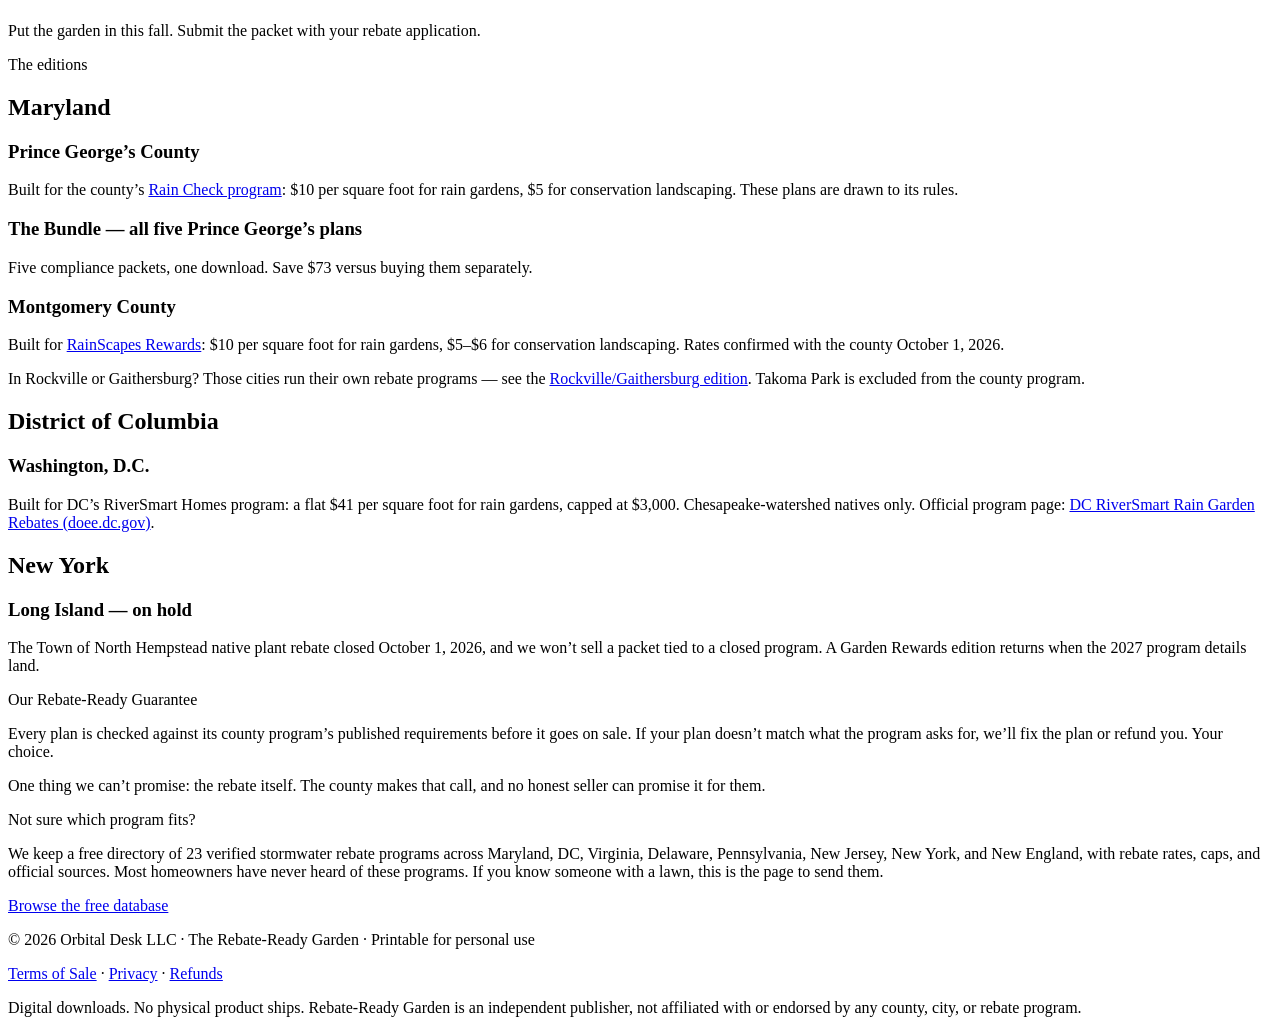
==== commit 3f1f76cd: "Night sprint: homepage hook rewrite + trust strip, card polish, database page fixes - index.html: re" ====
--- a/public/index.html
+++ b/public/index.html
@@ -56,7 +56,7 @@
 </figure>
 <p class="rail-note">Every plan uses nursery-available Mid-Atlantic natives. These are growing in a real native garden.</p>
 </aside>
-<p class="deck">Rebate-Ready Garden sells ready-made garden plans that can pay for themselves. Rebate programs across Maryland and DC pay homeowners hundreds or thousands of dollars to swap lawn for native plantings. The catch: the rules, plant lists, and paperwork stop most people before they start. Each $19.50 plan turns your local program&rsquo;s requirements into a ready-to-plant layout: the Plant-by-Numbers map, the native plant list, and the compliance packet, as an instant download.</p>
+<p class="deck">Rebate-Ready Garden sells ready-made garden plans. Here&rsquo;s the gap they fill: the rebate money is real &mdash; Prince George&rsquo;s County pays $10 a square foot for rain gardens, and Montgomery County&rsquo;s program pays the same. But the rules, plant lists, and paperwork stop most homeowners before they start. Each $19.50 plan turns one program&rsquo;s requirements into a ready-to-plant layout: the Plant-by-Numbers map, the native plant list, and the compliance packet, as an instant download.</p>
 <div class="service-box">
 <p class="service-head">Inside every plan</p>
 <figure class="photo fig sample-fig"><img src="/images/sample-plan-map.png" alt="First page of the Montgomery County rain garden plan showing the Plant-by-Numbers map" loading="lazy"><figcaption>Page 1 of an actual plan: the Plant-by-Numbers map from the Montgomery County rain garden edition.</figcaption></figure>
@@ -78,6 +78,11 @@
 </div>
 <p class="price-line">$19.50 per plan with Plant-by-Numbers Map &middot; $24.50 for all five Prince George&rsquo;s plans &middot; instant download</p>
 <div class="btn-row"><a class="btn" href="#editions">See the plans</a> <a class="btn btn-outline" href="/rebate-database.html">Free rebate database</a></div>
+<ul class="trust-strip">
+<li>Instant PDF download</li>
+<li>Checked against each program&rsquo;s published rules</li>
+<li>Refund if your plan doesn&rsquo;t match</li>
+</ul>
 </section>
 
 <section class="idea">
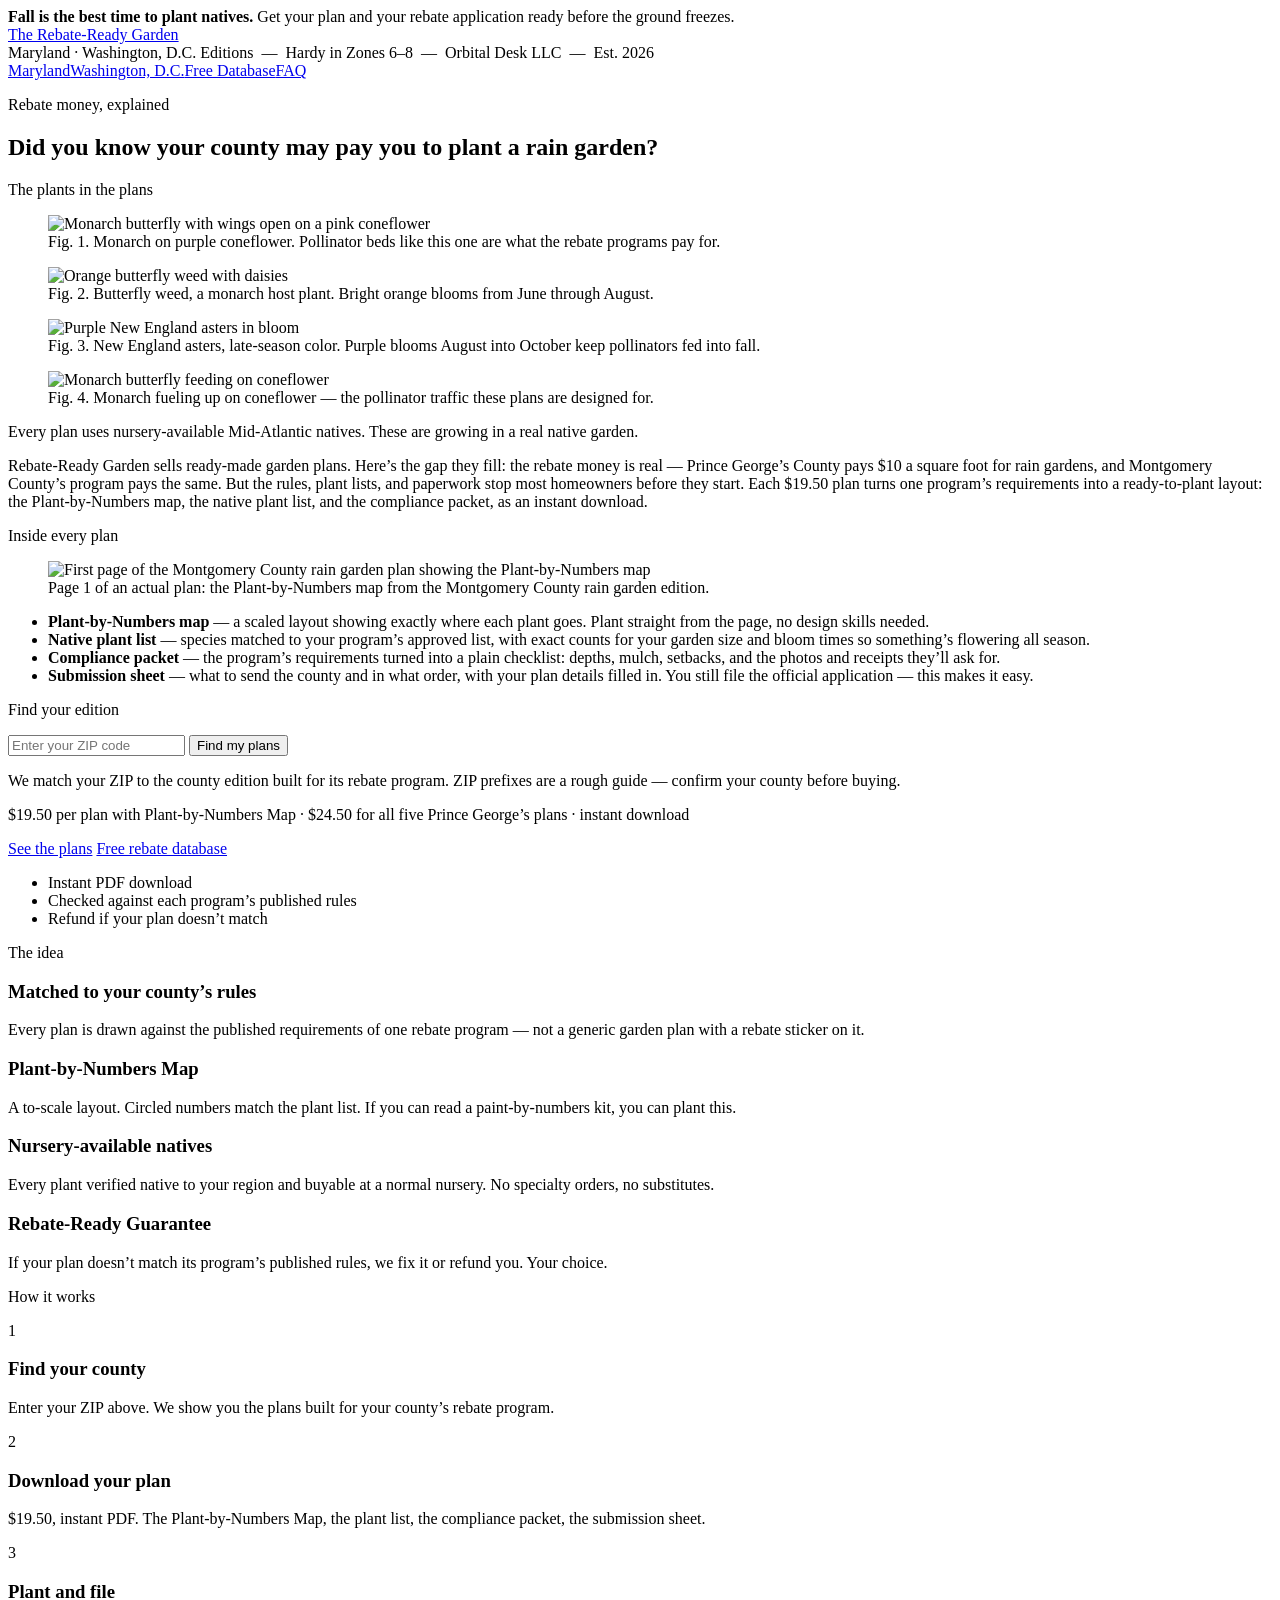
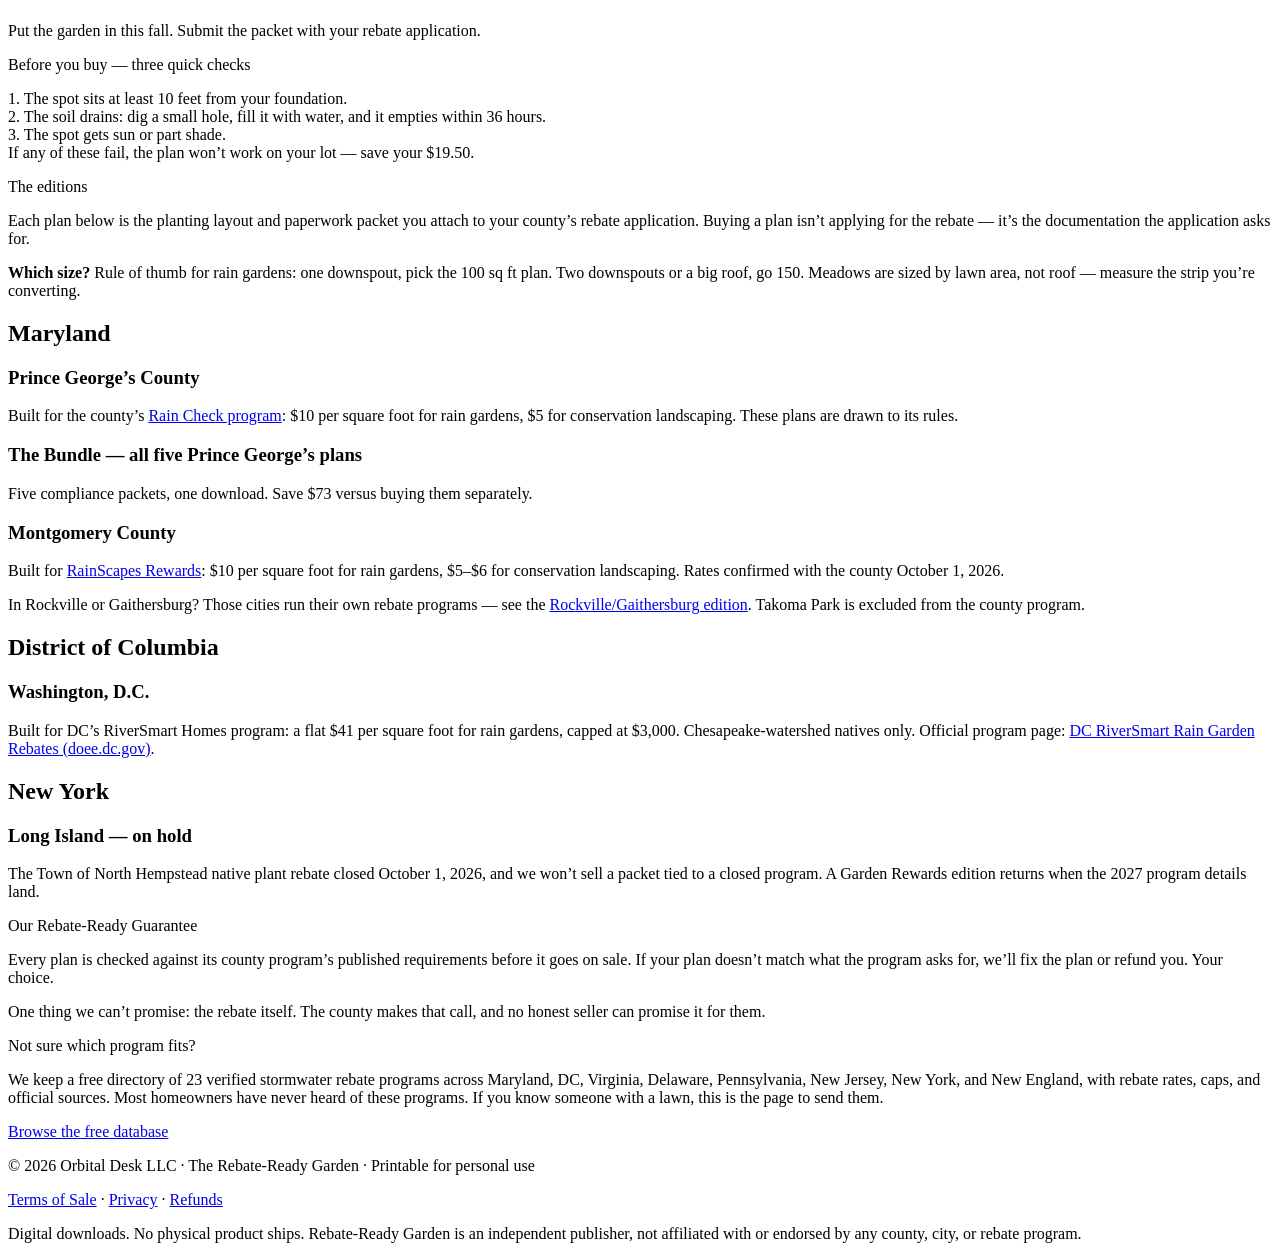
==== commit 2c1e5e9e: "Spark buyer-friction fixes: DIY-vs-pro card bullet, sizing rule, preflight box, category micro-copy" ====
--- a/public/index.html
+++ b/public/index.html
@@ -104,8 +104,18 @@
 </div>
 </section>
 
+<section class="notice-box">
+<p class="box-head">Before you buy &mdash; three quick checks</p>
+<p>1. The spot sits at least 10 feet from your foundation.<br>
+2. The soil drains: dig a small hole, fill it with water, and it empties within 36 hours.<br>
+3. The spot gets sun or part shade.<br>
+If any of these fail, the plan won&rsquo;t work on your lot &mdash; save your $19.50.</p>
+</section>
+
 <section id="editions">
 <p class="kicker">The editions</p>
+<p>Each plan below is the planting layout and paperwork packet you attach to your county&rsquo;s rebate application. Buying a plan isn&rsquo;t applying for the rebate &mdash; it&rsquo;s the documentation the application asks for.</p>
+<p><strong>Which size?</strong> Rule of thumb for rain gardens: one downspout, pick the 100 sq ft plan. Two downspouts or a big roof, go 150. Meadows are sized by lawn area, not roof &mdash; measure the strip you&rsquo;re converting.</p>
 
 <div class="state-block" id="state-md">
 <h2 class="state-head">Maryland</h2>
